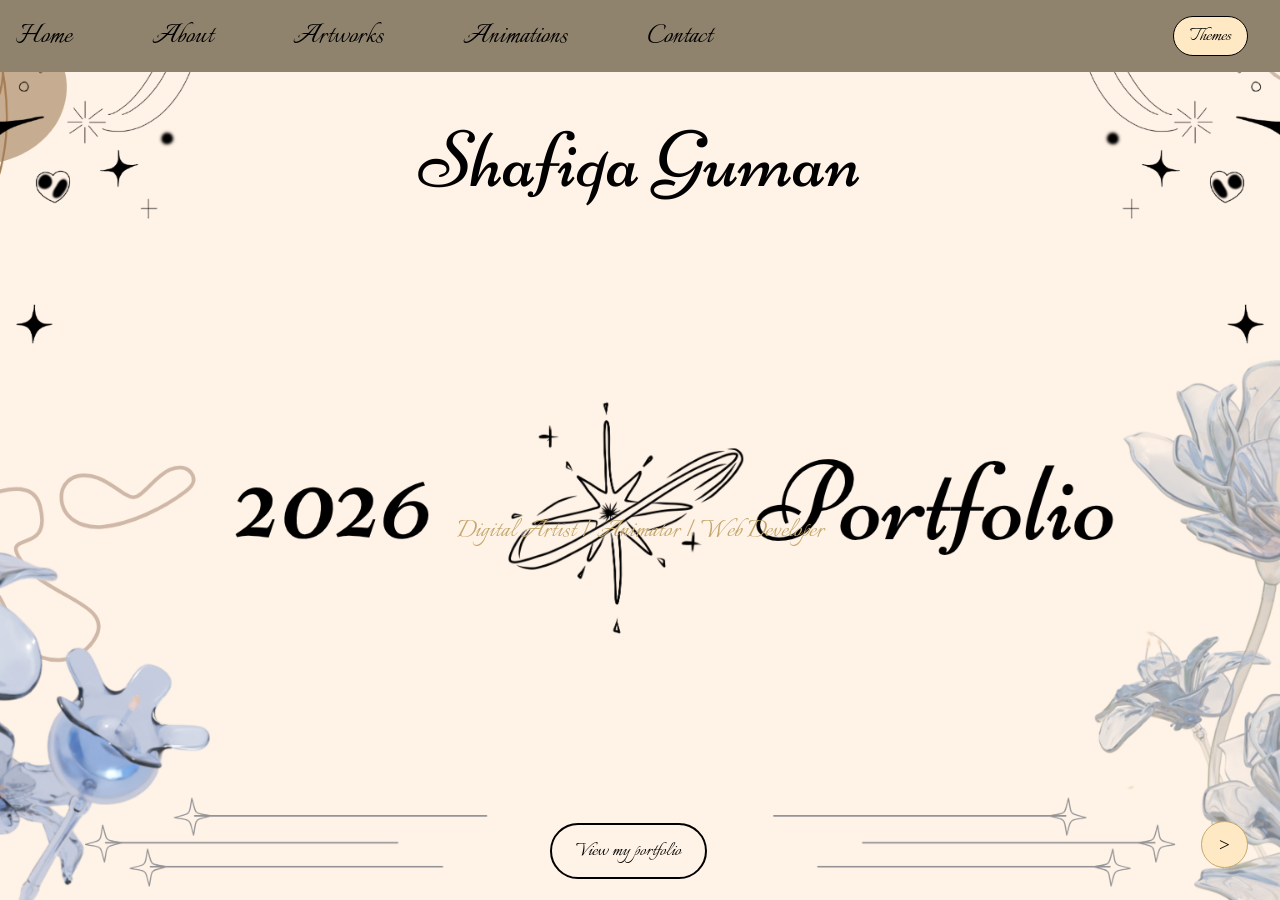
==== docs/index.html @ 115921eb "first push" ====
<!doctype html>
<html lang="en">
  <head>
    <meta charset="UTF-8" />
    <meta name="viewport" content="width=device-width, initial-scale=1.0" />
    <title>Portfolio Website</title>
    <link rel="stylesheet" href="Styles/main.css" />
    <link rel="stylesheet" href="Styles/responsive.css" />
  </head>
  <body>
   
  <div class="loader" id="loader">
    <div class="loader-ring"></div>
</div>

    <nav id="desktop-nav"></nav>
    
    <div class="themetoggle">
        <button class="theme-btn" id="themeBtn">Themes</button>
        <div class="theme-dropdown" id="themeDropdown">
            <button id="lightMode">Light</button>
            <button id="darkMode">Dark</button>
        </div>
    </div>
    <div class="hero-section">
      <h3 class="logo niconne-regular">Shafiqa Guman</h3>
      <p class="hero-subtitle">Digital Artist | Animator | Web Developer</p>
      <a href="/Pages/about.html" class="btn hero-btn">View my portfolio</a>
    </div>

    <script src="Scripts/interactions.js"></script>
    <script src="Scripts/navigation.js"></script>
    <script src="Scripts/themetoggle.js"></script>

    <a href="Pages/about.html" class="page-arrow next-arrow" data-tooltip="Next: About Me">></a>
  </body>
</html>
---- docs/Styles/main.css ----
@import url('https://fonts.googleapis.com/css2?family=Italianno&display=swap'); /* font import */


@import url('https://fonts.googleapis.com/css2?family=Italianno&family=Niconne&display=swap');

*{
    margin: 0;
    padding: 0;
}

body{
    background-image: url(../Assets/Images/Homepage-Background.png);
    background-size: cover;
    background-position: center;
    background-repeat: no-repeat;
    min-height: 100vh;
}

.coloured-bg{
background-color: #ffe9c4;
background-image: url(../Assets/Images/Background-Image.png);
background-size: cover;
background-position: center;
background-repeat: no-repeat;
background-attachment: fixed;

}

.coloured-bg::before{
    content:'';
    position: fixed;
    inset: 0;
    background: rgba(255, 233, 196, 0.80);
    z-index: 0; 
    pointer-events: none;
}

nav, main, .themetoggle{
    position: relative;
    z-index: 1; /*this helps with the arrangement of content*/
}

.italianno-regular {
  font-family: "Italianno", cursive;
  font-weight: 400;
  font-style: normal;
  font-size: 30px;
}

.niconne-regular {
  font-family: "Niconne", cursive;
  font-weight: 400;
  font-style: normal;
  font-size: 60px;
}

html{ 
    scroll-behavior:smooth;
}

a,
.btn{
    transition: all 300ms ease; /*allows visible change when clicking on buttons */ 
}

nav,
.navigation-links{
    display: flex; 
    gap: 5rem;
    list-style: none;
    font-size: 2rem;/*aligns the navigation links to each page horizontally across the page*/ 
}

.hamburger{
    display: none;
    margin-right: auto;
    background: #ffe9c4;
    border-radius: 2rem;
    padding: 0.4rem 0.8rem;
    cursor: pointer;
    flex-direction: column;
    gap: 4px;
    align-items: center;
    justify-content: center;
}

.hamburger span{
    display: block;
    width: 25px;
    height: 2px;
    background-color:#000000;
    border-radius: 3px;
    transition: all 0.3s ease;
}

.hamburger-menu{
    display: none;
    position: fixed;
    top: 0%;
    nav-left: 0%;
    width: 100%;
    height: 100vh;
    background-color: #90836e;
    padding: 5rem 1rem 1rem;
    z-index: 99;
}   

.hamburger-menu.open{
    display: flex;
    flex-direction: column;
    align-items: center;
    justify-content: center;
}

nav{
    background-color: #90836e;
    color:#000000;
    display: flex;
    flex-direction: row;
    align-items: center;
    justify-content: space-between;
    height: auto;
    padding: 1rem 1rem;
    position: fixed;
    width: 100vw;
    box-sizing: border-box;
    z-index: 100;
}

body.dark-mode{
     background-color: #1f180d;
     color:#645543;
}

body.dark-mode nav{
    background-color: #2a1f0f;
}

body.dark-mode.coloured-bg{
    background-color: #1f180d;
}

body.dark-mode.coloured-bg::before{
    background: rgba(26, 18, 10, 0.85);
}
body.dark-mode a{
    color: #e0c9a6;
}

body.dark-mode .theme-btn{
    background-color: #2a1f0f;
    color: #e0c9a6;
    border-color: #645543;
}

body.dark-mode .theme-dropdown{
    background-color: #2a1f0f;
    color: #e0c9a6;
}

.themetoggle{
    position: fixed;
    top: 1rem;
    right: 2rem;
    z-index: 999;
}

.theme-btn{
    font-family:"Italianno", cursive;
    font-size: 1.4rem;
    background: #ffe9c4;
    border: 1px solid #000000;
    border-radius: 2rem;
    padding: 0.3rem 1rem;
    cursor: pointer;
}


.theme-dropdown{
    display: none;
    flex-direction: column;
    background: #ffe9c4;
    border: 1px;
    border-radius: 1rem;
    padding: 0.5rem;
    margin-top: 0.3rem;
}

.theme-dropdown.open{
display: flex;
}

.theme-dropdown button{
    font-family: "Italianno", cursive;
    font-size: 1.2rem;
    background: none;
    border: none;
    padding: 0.3rem 0.5rem;
    cursor: pointer;
    text-align: left;
}

.theme-dropdown button:hover{
    color: rgb(196, 167, 109);
}

.navigation-links{
    gap: 5rem;
    list-style: none;
    font-size: 2rem;
}

a{
    color: black;
    text-decoration: none;
    text-decoration-color: whitesmoke;
}
a:hover{
    color: rgb(196, 167, 109);
    text-decoration: underline;
    text-underline-offset: 1rem;
    text-decoration-color: rgb(203, 188, 148);
}

.logo{
    font-size: 5rem;
    font-family:"Niconne", cursive;
}

.logo:hover{
    cursor: default;
}

.hero-section{
    display: flex;
    flex-direction: column;
    align-items: center;
    text-align: center;
    gap: 1rem;
    padding-top: 7rem;
}

.hero-subtitle{
    font-family: "Italianno", cursive;
    font-size: 1.8rem;
    color: rgb(196, 167, 109);
    padding-top: 18rem;
}

.hero-btn{
    display: inline-block;
    width: fit-content;
    border: 2px solid #000000;
    border-radius: 2rem;
    padding: 0.75rem 1.5rem;
    font-size: 1rem;
    font-family: "Italianno", cursive;
    font-size: 1.4rem;
    position: fixed;
    bottom: 1.3rem;
    left: 43%;
    transform: translateX(-50);
}

.hero-btn:hover{
    background-color: rgb(196, 167, 109);
    border-color: rgb(196, 167, 109);
    color: white;
}

.loader{
    position: fixed;
    inset: 0;
    background: #ffe9c4;
    z-index: 9999;
    display: flex;
    justify-content: center;
    align-items: center;
    transition: opacity 0.5s ease;
}

.loader.hidden{
    opacity: 0;
    pointer-events: none;
}

.loader-ring{
    width: 50px;
    height: 50px;
    border: 3px solid rgba(196, 167, 109, 0.3);
    border-top-color: rgb(196, 167, 109);
    border-radius: 50%;
    animation: spin 0.9s linear infinite;
}

@keyframes spin{
    to {transform: rotate(360deg);}
}

.page-arrow{
    position: fixed;
    bottom: 2rem;
    background: #ffe9c4;
    border: 1px solid rgb(196, 167, 109);
    border-radius: 50%;
    width: 45px;
    height: 45px;
    display: flex;
    align-items: center;
    justify-content: center;
    font-size: 1.2rem;
    color: #000;
    text-decoration: none;
    transition: all 0.3s ease;
    z-index: 100;
}

.page-arrow:hover{
    background: rgb(196, 167, 109);
    color: white;
    text-decoration: none;
}

.prev-arrow {left: 2rem;}
.next-arrow {right: 2rem;}

.page-arrow[data-tooltip]:hover::before{
    content: attr(data-tooltip);
    position: absolute;
    bottom: calc(100% + 8px);
    left: 50%;
    transform: translateX(-50%);
    background: #2C1F14;
    color: #ffe9c4;
    font-family: "Italianno", cursive;
    font-size: 1rem;
    padding: 0.3rem 0.8rem;
    border-radius: 1rem;
    white-space: nowrap;
    pointer-events: none;
}
 
main{
    padding: 1rem 1.5rem;
}
---- docs/Styles/responsive.css ----
body{
    background-attachment: scroll;
} /*making the background image responsive*/


@media (max-width: 1024px){
    .navigation-links {
        gap: 2rem;
    } /*making it responsive for tablets*/

    .hero-btn{
        bottom: 3rem;
        left: 50%;
        transform: translateX(-50%);
    }

    .hero-subtitle{
        padding-top: 12rem;
    }
}


@media (max-width: 768px){
    
    .navigation-links{
        display: none;
    } /*hiding the navigation links for phones*/

   
    .hamburger{
        display: flex;
        margin-right: auto;
    } /*show the hamburger*/

   
    nav{
        flex-direction: row;
        justify-content: space-between;
        align-items: center;
        position: relative;
    }

    
    .hamburger-menu{
        position: absolute;
        top: 100%;
        left: 0;
        width: 100%;
        background-color: #90836e;
        padding: 1rem;
        z-index: 999;
    } /*this is for the dropdown*/

    .hamburger-menu.open{
        display: block;
    }

    .mobile-links{
        list-style: none;
        display: flex;
        flex-direction: column;
        gap: 1rem;
        text-align: center;
    }

    .mobile-links a{
        font-family: "Italianno", cursive;
        font-size: 1.8rem;
        color: black;
    }

   
    .hero-section{
        padding-top: 1rem;
    }

    .logo{
        font-size: 3rem;
    }

    .hero-btn{
        left: 50%;
        transform: translateX(-50%);
    }

    .hero-subtitle{
        padding-bottom: 30rem;
    }


    .about-text{
        width: 100%;
        word-wrap: break-word;
        overflow-wrap: break-word;
        box-sizing: border-box;
    }

    .about-text p{
        font-size: 0.8rem;
        line-height: 1.6;
    }

   
    .about-image{
    order: -1; /* moves image to the top */
    width: 100%;
    text-align: center;
    flex-shrink: 0;
    }

    .about-image img{
    width: 120px;
    height: 120px;
    object-fit: cover;
    display: block;
    margin: 0 auto;
    }

    .about-details{
    flex-direction: column;
    gap: 1.5rem;
    }

    .static-img{
        height: 120px;
    }

    .artwork-decription h2{
        margin-top: 2rem;
        margin-bottom: 2rem;
    }
    
}
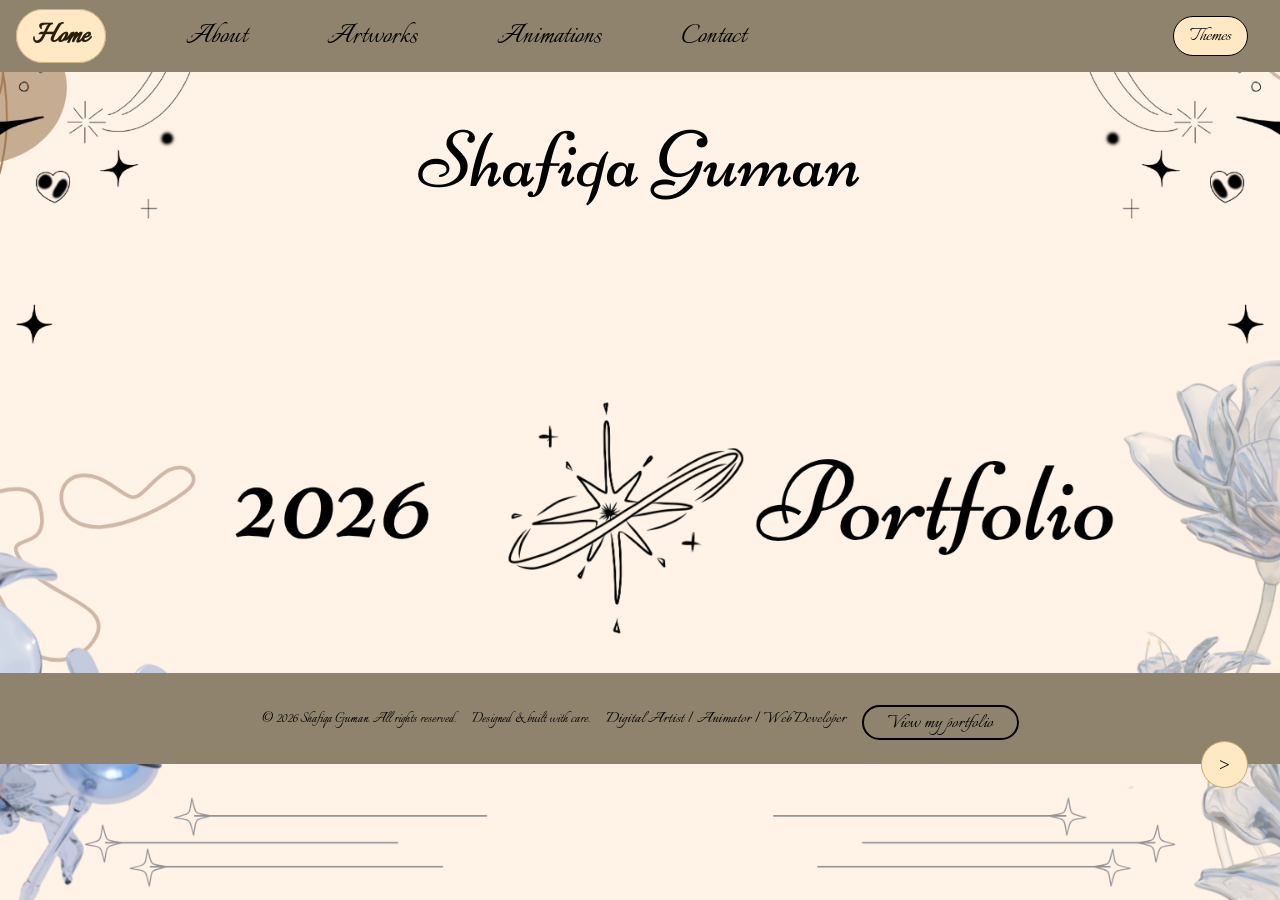
==== commit d8d2b90b: "Added footer" ====
--- a/docs/index.html
+++ b/docs/index.html
@@ -24,8 +24,7 @@
     </div>
     <div class="hero-section">
       <h3 class="logo niconne-regular">Shafiqa Guman</h3>
-      <p class="hero-subtitle">Digital Artist | Animator | Web Developer</p>
-      <a href="/Pages/about.html" class="btn hero-btn">View my portfolio</a>
+      <p class="hero-subtitle"></p>
     </div>
 
     <script src="Scripts/interactions.js"></script>
@@ -33,5 +32,13 @@
     <script src="Scripts/themetoggle.js"></script>
 
     <a href="Pages/about.html" class="page-arrow next-arrow" data-tooltip="Next: About Me">></a>
+
+    <footer class="site-footer">
+      <p>© 2026 Shafiqa Guman. All rights reserved.</p>
+      <p>Designed & built with care.</p>
+      <p class="hero-subtitle">Digital Artist | Animator | Web Developer</p>
+      <a href="./Pages/about.html" class="btn hero-btn footer-hero-btn">View my portfolio</a>
+    </footer>
+
   </body>
 </html>
--- a/docs/Styles/main.css
+++ b/docs/Styles/main.css
@@ -70,6 +70,20 @@
     gap: 5rem;
     list-style: none;
     font-size: 2rem;/*aligns the navigation links to each page horizontally across the page*/ 
+}
+
+.navigation-links a.active,
+.mobile-links a.active {
+    background-color: #ffe9c4;
+    color: #2a1f0f;
+    border-radius: 2rem;
+    padding: 0.4rem 1rem;
+    border: 1px solid rgba(196, 167, 109, 0.8);
+    font-weight: 700;
+}
+
+.mobile-links a.active {
+    display: inline-block;
 }
 
 .hamburger{
@@ -244,26 +258,33 @@
 .hero-subtitle{
     font-family: "Italianno", cursive;
     font-size: 1.8rem;
-    color: rgb(196, 167, 109);
+    color: rgb(0, 0, 0);
     padding-top: 18rem;
 }
-
+.site-footer .hero-subtitle{
+    padding-top: 0;
+    margin: 1rem 0 0.5rem;
+    font-size: 1.2rem;
+}
 .hero-btn{
     display: inline-block;
     width: fit-content;
     border: 2px solid #000000;
     border-radius: 2rem;
-    padding: 0.75rem 1.5rem;
+    padding: 0.1rem 1.5rem;
     font-size: 1rem;
     font-family: "Italianno", cursive;
     font-size: 1.4rem;
-    position: fixed;
-    bottom: 1.3rem;
-    left: 43%;
-    transform: translateX(-50);
-}
-
-.hero-btn:hover{
+    margin-top: 1rem;
+}
+
+.footer-hero-btn{
+    display: inline-block;
+    margin-top: 1rem;
+}
+
+.hero-btn:hover,
+.footer-hero-btn:hover{
     background-color: rgb(196, 167, 109);
     border-color: rgb(196, 167, 109);
     color: white;
@@ -300,7 +321,7 @@
 
 .page-arrow{
     position: fixed;
-    bottom: 2rem;
+    bottom: 7rem;
     background: #ffe9c4;
     border: 1px solid rgb(196, 167, 109);
     border-radius: 50%;
@@ -345,3 +366,71 @@
     padding: 1rem 1.5rem;
 }
 
+.site-footer{
+    position: relative;
+    z-index: 2;
+    display: flex;
+    flex-wrap: wrap;
+    justify-content: center;
+    align-items: center;
+    gap: 1rem;
+
+    background-color: #90836e;
+    color: #000000;
+
+    text-align: center;
+    padding: 1.5rem;
+    margin-top: 10rem;
+
+    font-family: "Italianno", cursive;
+}
+
+.site-footer p,
+.site-footer .hero-subtitle,
+.site-footer .footer-hero-btn{
+    margin: 0;
+}
+
+.site-footer p{
+    font-size: 1rem;
+}
+
+.site-footer .hero-subtitle{
+    padding-top: 0;
+    margin: 0;
+    font-size: 1.2rem;
+}
+
+.site-footer .footer-hero-btn{
+    display: inline-block;
+    margin-top: 0.5rem;
+}
+
+/* Dark Mode Footer */
+body.dark-mode .site-footer{
+    background-color: #2a1f0f;
+    color: #e0c9a6;
+}
+
+/* Responsive Footer */
+@media (max-width: 768px){
+
+    .site-footer{
+        flex-direction: column;
+        gap: 0.75rem;
+        padding: 1rem;
+        margin-top: 5rem;
+    }
+
+    .site-footer p{
+        font-size: 0.9rem;
+    }
+
+    .site-footer .hero-subtitle{
+        font-size: 1rem;
+    }
+
+    .site-footer .footer-hero-btn{
+        margin-top: 0.25rem;
+    }
+}
